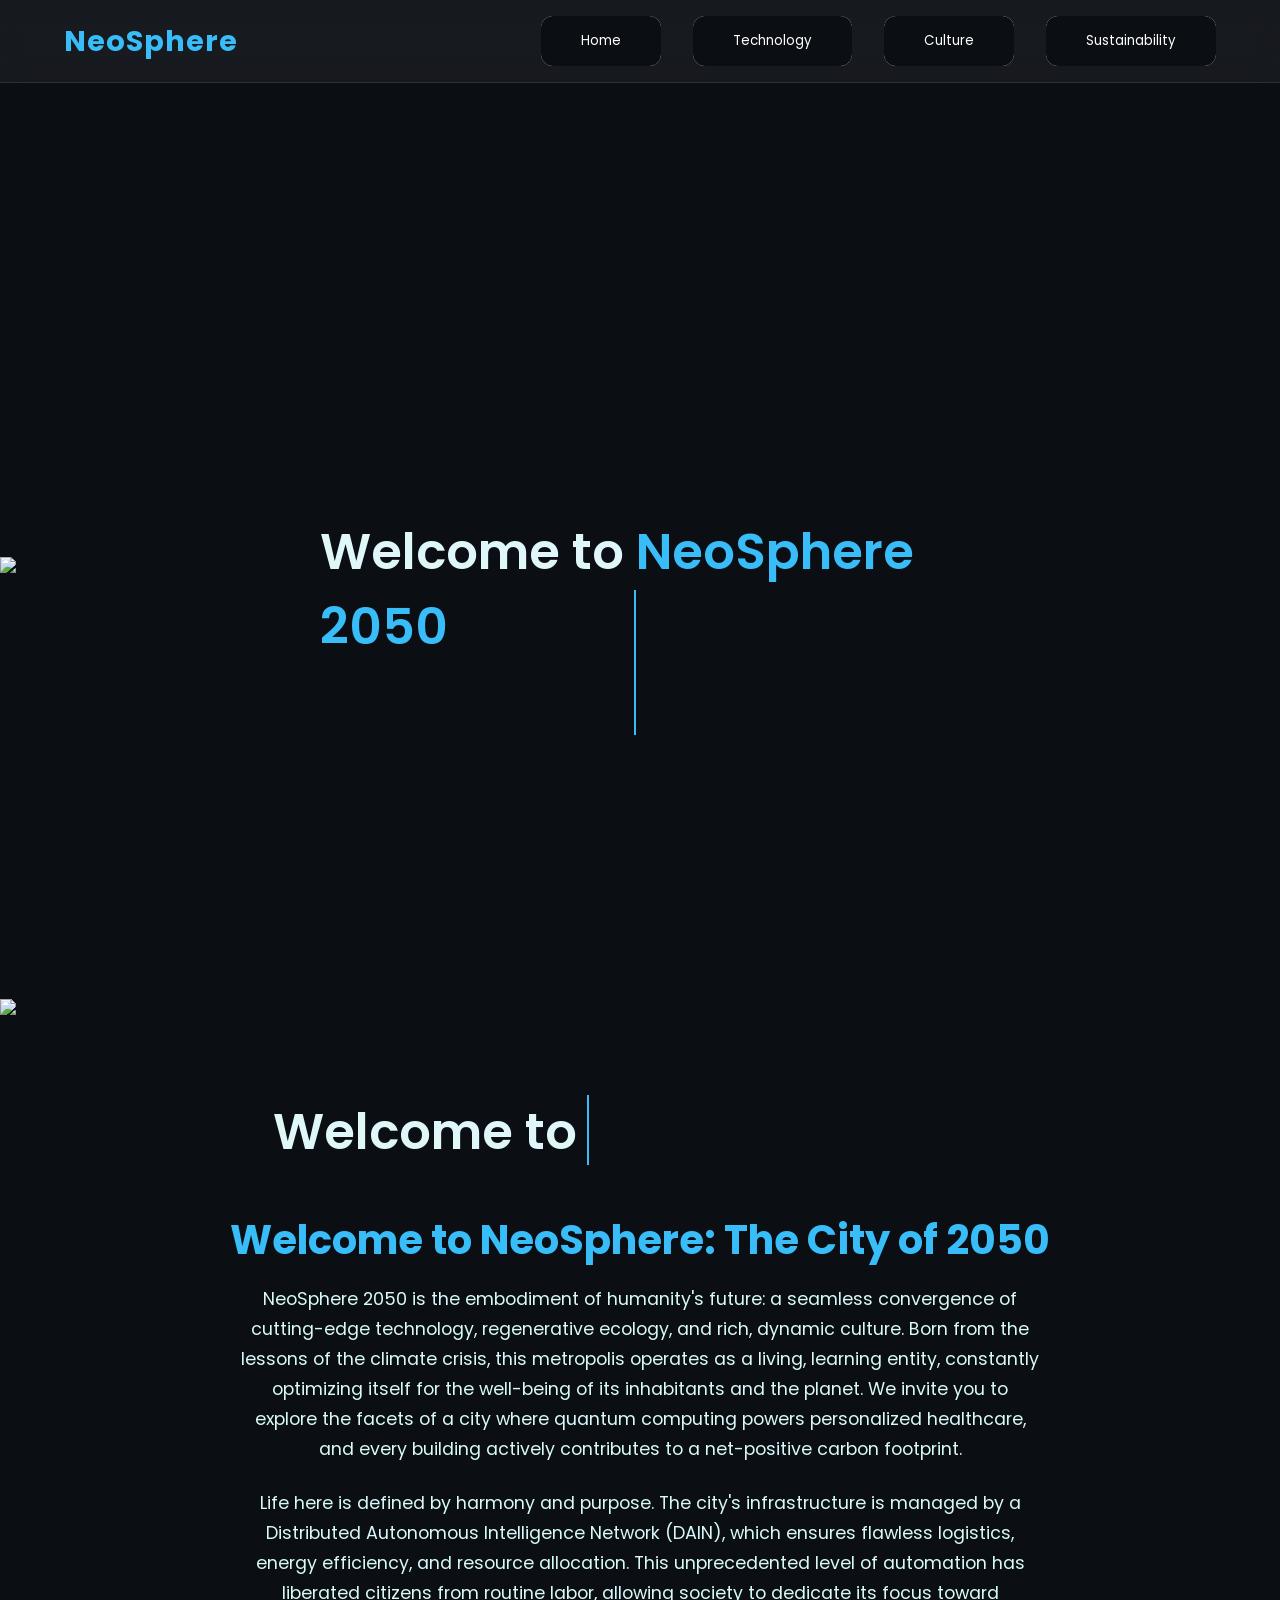
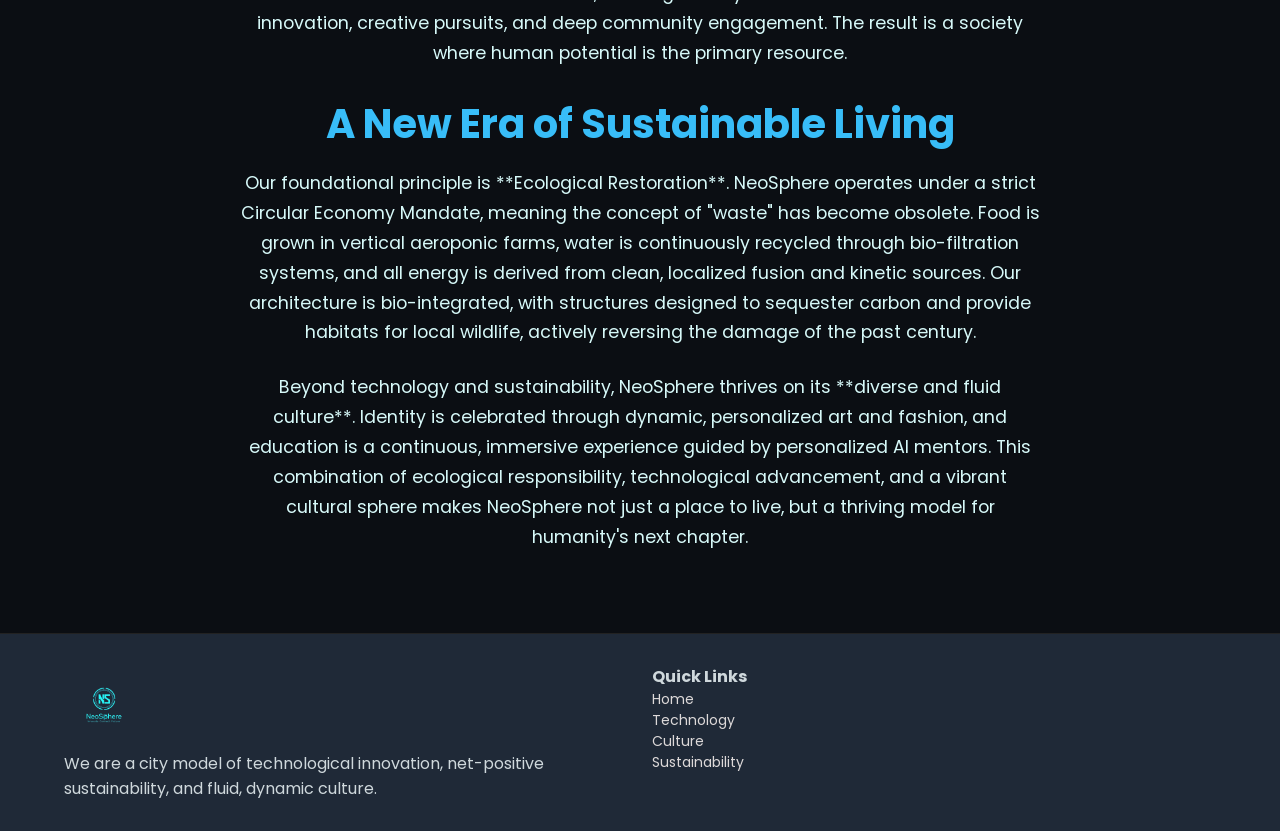
==== index.html @ 67013c64 "Add files via upload" ====
<!DOCTYPE html>
<html lang="en">
<head>
  <meta charset="UTF-8" />
  <meta name="viewport" content="width=device-width, initial-scale=1.0" />
  <title>NeoCity 2050 — Home</title>
  <link rel="stylesheet" href="style.css" /> 
</head>
<body class="index-page">
  
  <nav>
    <div class="logo">NeoSphere</div>
    <ul class ="nav-links">
      <li>
          <a href="/Users/bantidas/VS Code/GD Goenka/index.html" >
            <button class = "btn">Home</button>
          </a>
      </li>
      <li>
          <a href="/Users/bantidas/VS Code/GD Goenka/technology.html" >
            <button class = "btn">Technology</button>
          </a>
        </li>
      <li>
          <a href="/Users/bantidas/VS Code/GD Goenka/culture.html" >
            <button class = "btn">Culture</button>
          </a>
      </li>
      <li>
          <a href="/Users/bantidas/VS Code/GD Goenka/sustainability.html" >
            <button class = "btn">Sustainability</button>
          </a>
      </li>
    </ul>
  </nav>

  <div class="main-content-wrapper">
      
      <section class = "parallax">
          
          <img src="/Users/bantidas/VS Code/GD Goenka/Assets/hill1 (1).png" id = "hill1">
          <img src="/Users/bantidas/VS Code/GD Goenka/Assets/hill2.png" id = "hill2">
          <img src="/Users/bantidas/VS Code/GD Goenka/Assets/hill3.png" id = "hill3">
          <img src="/Users/bantidas/VS Code/GD Goenka/Assets/hill4.png" id = "hill4">
          <img src="/Users/bantidas/VS Code/GD Goenka/Assets/hill5.png" id = "hill5">
          <img src="/Users/bantidas/VS Code/GD Goenka/Assets/tree.png" id = "tree">
          
          <div class="animated-text" id="text">
            Welcome to <span> </span>
          </div>
          
          <img src="/Users/bantidas/VS Code/GD Goenka/Assets/leaf.png" id = "leaf">
          <img src="/Users/bantidas/VS Code/GD Goenka/Assets/plant.png" id = "plant">
      </section>

      <section class="content-intro-section">
          <div class="animated-text full-width-title" id="home-title">
            Welcome to <span> </span>
          </div>

          <div class="para-content">
              <h2>Welcome to NeoSphere: The City of 2050</h2>
              <p>
                  NeoSphere 2050 is the embodiment of humanity's future: a seamless convergence of cutting-edge technology, 
                  regenerative ecology, and rich, dynamic culture. Born from the lessons of the climate crisis, this metropolis 
                  operates as a living, learning entity, constantly optimizing itself for the well-being of its inhabitants and 
                  the planet. We invite you to explore the facets of a city where quantum computing powers personalized healthcare, 
                  and every building actively contributes to a net-positive carbon footprint.
              </p><br>
              <p>
                  Life here is defined by harmony and purpose. The city's infrastructure is managed by a Distributed Autonomous Intelligence 
                  Network (DAIN), which ensures flawless logistics, energy efficiency, and resource allocation. This unprecedented level of 
                  automation has liberated citizens from routine labor, allowing society to dedicate its focus toward innovation, 
                  creative pursuits, and deep community engagement. The result is a society where human potential is the primary resource.
              </p><br>
              <h2>A New Era of Sustainable Living</h2>
              <p>
                  Our foundational principle is **Ecological Restoration**. NeoSphere operates under a strict Circular Economy Mandate, meaning 
                  the concept of "waste" has become obsolete. Food is grown in vertical aeroponic farms, water is continuously recycled through 
                  bio-filtration systems, and all energy is derived from clean, localized fusion and kinetic sources. Our architecture is bio-integrated, 
                  with structures designed to sequester carbon and provide habitats for local wildlife, actively reversing the damage of the past century.
              </p><br>
              <p>
                  Beyond technology and sustainability, NeoSphere thrives on its **diverse and fluid culture**. Identity is celebrated through dynamic,
                   personalized art and fashion, and education is a continuous, immersive experience guided by personalized AI mentors. This combination 
                   of ecological responsibility, technological advancement, and a vibrant cultural sphere makes NeoSphere not just a place to live, but 
                   a thriving model for humanity's next chapter.
              </p>
          </div>
      </section>
  
  </div> 
  <footer class="footer">

    <div class = "sec-1">
      <img src="../Assets/logo.png" alt="NeoSphere Logo" /> <p>We are a city model of technological innovation, net-positive sustainability, and fluid, dynamic culture.</p>
    </div>
    
    <div class="sec-2">
      <h4>Quick Links</h4>
          <li><a href="/Users/bantidas/VS Code/GD Goenka/index.html">Home</a></li>
          <li><a href="/Users/bantidas/VS Code/GD Goenka/technology.html">Technology</a></li>
          <li><a href="/Users/bantidas/VS Code/GD Goenka/culture.html">Culture</a></li>
          <li><a href="/Users/bantidas/VS Code/GD Goenka/sustainability.html">Sustainability</a></li>
    </div>

  </footer>

  <script src="script.js"></script> 
  
</body>
</html>
---- style.css ----
@import url('https://fonts.googleapis.com/css2?family=Poppins:ital,wght@0,100;0,200;0,300;0,400;0,500;0,600;0,700;0,800;0,900;1,100;1,200;1,300;1,400;1,500;1,600;1,700;R1,800;1,900&display=swap');

* {
    font-family: 'Poppins', sans-serif;
    box-sizing: border-box;
    margin: 0;
    padding: 0;
    transform-style: preserve-3d;
    
}
html {
    height: 100%; 
    scroll-behavior: smooth;
    overflow-x: hidden; 
}
body {
    background-color: #0b0e13;
    color: #e0f7fa;
    min-height: 100vh;
    width: 100%;
    
    display: flex;
    flex-direction: column;
}

.btn{ 
    padding: 15px 40px; 
    border: none; 
    outline: none; 
    color : #fff; 
    cursor: pointer; 
    position: relative; 
    z-index: 0; 
    border-radius: 12px;
} 

.btn::after{ 
    content: ""; 
    z-index: -1; 
    position: absolute; 
    width: 100%; 
    height: 100%; 
    background-color: #0b0e13; 
    left: 0; 
    top: 0; 
    border-radius: 12px;
} 

.btn::before{ 
    content: ""; 
    background: linear-gradient( 
        45deg, 
        #ff0000, 
        #ff7300, 
        #fffb00, 
        #48ff00, 
        #00ffd5, 
        #002bff, 
        #ff00cb, 
        #ff0000 
    ); 
    position: absolute; 
    top: -2px; 
    left: -2px; 
    background-size: 600%; 
    z-index: -1; 
    width: calc(100% + 4px); 
    height: calc(100% + 4px); 
    
    -webkit-filter: blur(8px); 
    filter: blur(8px); 
    transform: translateZ(0); 
    
    animation: glowing 20s infinite; 
    transition: opacity .3s ease-in-out; 
    border-radius: 12px;
    opacity: 0; 
}

@keyframes glowing{ 
    0%{background-position:0 0;} 
    50%{background-position:400% 0;} 
    100%{background-position:0 0;} 
} 

.btn:hover::before{ 
    opacity: 1; 
} 

.btn:active::after{ 
    background-color: transparent; 
} 

.btn:active{ 
    color: #fff;
    font-weight: bold; 
}

.animated-text{
  font-size: 50px;
  font-weight: 600;
  min-width: 280px;
  display: block; 
  margin: 0 auto;
}

.animated-text span{
  position: relative;
}

.animated-text span::before{
  content: "NeoSphere 2050"; 
  color: #38bdf8;
}

.culture-page #text span::before { 
  content: "Culture & Identity "; 
}

.culture-page #culture-title span::before {
  content: "Culture & Identity"; 
}

.animated-text span::after{
  content: "";
  position: absolute;
  width: calc(100% + 8px);
  height: 100%;
  background: #0b0e13;
  border-left: 2px solid #38bdf8;
  right: -8px;
  animation:cursor .8s infinite, typing 20s steps(14) infinite;
}

@keyframes cursor{
  to{
    border-left: 2px solid #0b0e13;
  }
}

@keyframes typing{
  10%, 15%, 30%, 35%, 50%, 55%, 70%, 75%, 90%, 95%{
    width: 0;
  }
  5%, 20%, 25%, 40%, 45%, 60%, 65%, 80%, 85%{
    width: calc(100% + 8px);
  }
}

nav{
  width: 100%;
  padding: 1rem 5%;
  background: rgba(255, 255, 255, 0.05);
  border-bottom: 1px solid rgba(255, 255, 255, 0.1);
  
  -webkit-backdrop-filter: blur(15px); 
  backdrop-filter: blur(15px);
  
  margin-bottom: 2rem;
  display: flex;
  align-items: center;
  justify-content: space-between;
  position: relative; 
}

.logo{
  font-size: 1.8rem;
  font-weight: 700;
  color:#38bdf8;
  letter-spacing: 1px;
}

.nav-links{
  list-style: none;
  display: flex;
  gap: 2rem
}

.main-content-wrapper {
    flex-grow: 1; 
    width: 100%;
    min-height: 1px;
}
section {
  padding: 60px 20px;
  max-width: 900px;
  margin: auto;
}

.parallax {
  position: relative;
  display: flex;
  justify-content: center;
  align-items: center;
  min-height: 100vh; 
  height: 100vh; 
  overflow: hidden; 
  
  max-width: none;
  width: 100vw;
  margin-left: calc(50% - 50vw); 
  padding-left: 0;
  padding-right: 0;
  background-color: #0b0e13; 
}

.parallax img{
  position: absolute;
  left: 0;
  width: 100%;
  object-fit: cover; 
  z-index: 10;
  pointer-events: none;
}

#monutain_01, #monutain_02, #trees_01, #trees_02, #man, #plants,
#hill1, #hill2, #hill3, #hill4, #hill5, #tree, #plant {
  bottom: 0; 
  top: auto; 
}

#monutain_01 { z-index: 20; } 
#monutain_02 { z-index: 30; } 
#trees_01 { z-index: 40; }
#trees_02 { z-index: 50; }
#plants { z-index: 60; }
#man { z-index: 70; } 

.parallax #text {
  position: absolute;
  top: 50%; 
  bottom: auto;
  left: 50%;
  
  transform: translate(-50%, -50%); 
  z-index: 1000;
}

.content-intro-section {
    width: 100%;
    max-width: none; 
    margin: 0; 
    
    padding: 80px 5%; 
    text-align: center;
    background: #0b0e13; 
    z-index: 1000;
}

.full-width-title {
    width: 100%;
    max-width: none;
    margin: 0;
    font-size: 50px;
    font-weight: 600;
    text-align: center;
    min-width: auto;
}

.content-intro-section .para-content {
    margin-top: 40px; 
}

.content-intro-section h2 {
    font-size: 2.5rem; 
    color: #38bdf8;
    margin-bottom: 15px;
}

.content-intro-section p {
    font-size: 1.1rem;
    line-height: 1.7;
    color: #d7f9f9;
    max-width: 800px; 
    margin: 0 auto;  
}

.footer {
    position: relative; 
    width: 100%;
    
    padding: 30px 5%; 
    gap: 1.5em; 
    display: grid;
    grid-template-columns: repeat(auto-fit, minmax(200px, 1fr)); 
    background: #1f2937; 
    color: #cfd8dc; 
    border-top: 1px solid #222;
}

.sec-1 img{
  width: 80px;
  height: auto; 
}

.sec-2 ul {
    list-style: none;
    padding: 0;
    margin: 0;
}
.footer li {
  line-height: 1.5;
  transition: all .42s;
  list-style-type: none;
}
.footer li:hover{
  transform: translateX(6px);
}
.footer li a{
  color: #ddd9d9;
  font-weight: 400;
  font-size: 14px;
  transition: all .42s;
  text-decoration: none;
  display: block;
}
.footer li a:hover{
  color: #38bdf8;
}

.sustainability-page #sustainability-title span::before {
  content: "Sustainibility"; 
}

.sustainability-page #text span::before { 
  content: "Sustainibility"; 
}

.culture-page #text span::before { 
  content: "Culture"; 
}


.culture-page #culture-title span::before {
  content: "Culture"; 
}

.parallax img#moon {
  mix-blend-mode: screen;
}

.technology-page #text span::before { 
  content: "Technology"; 
}


.technology-page #technology-title span::before {
  content: "Technology"; 
}
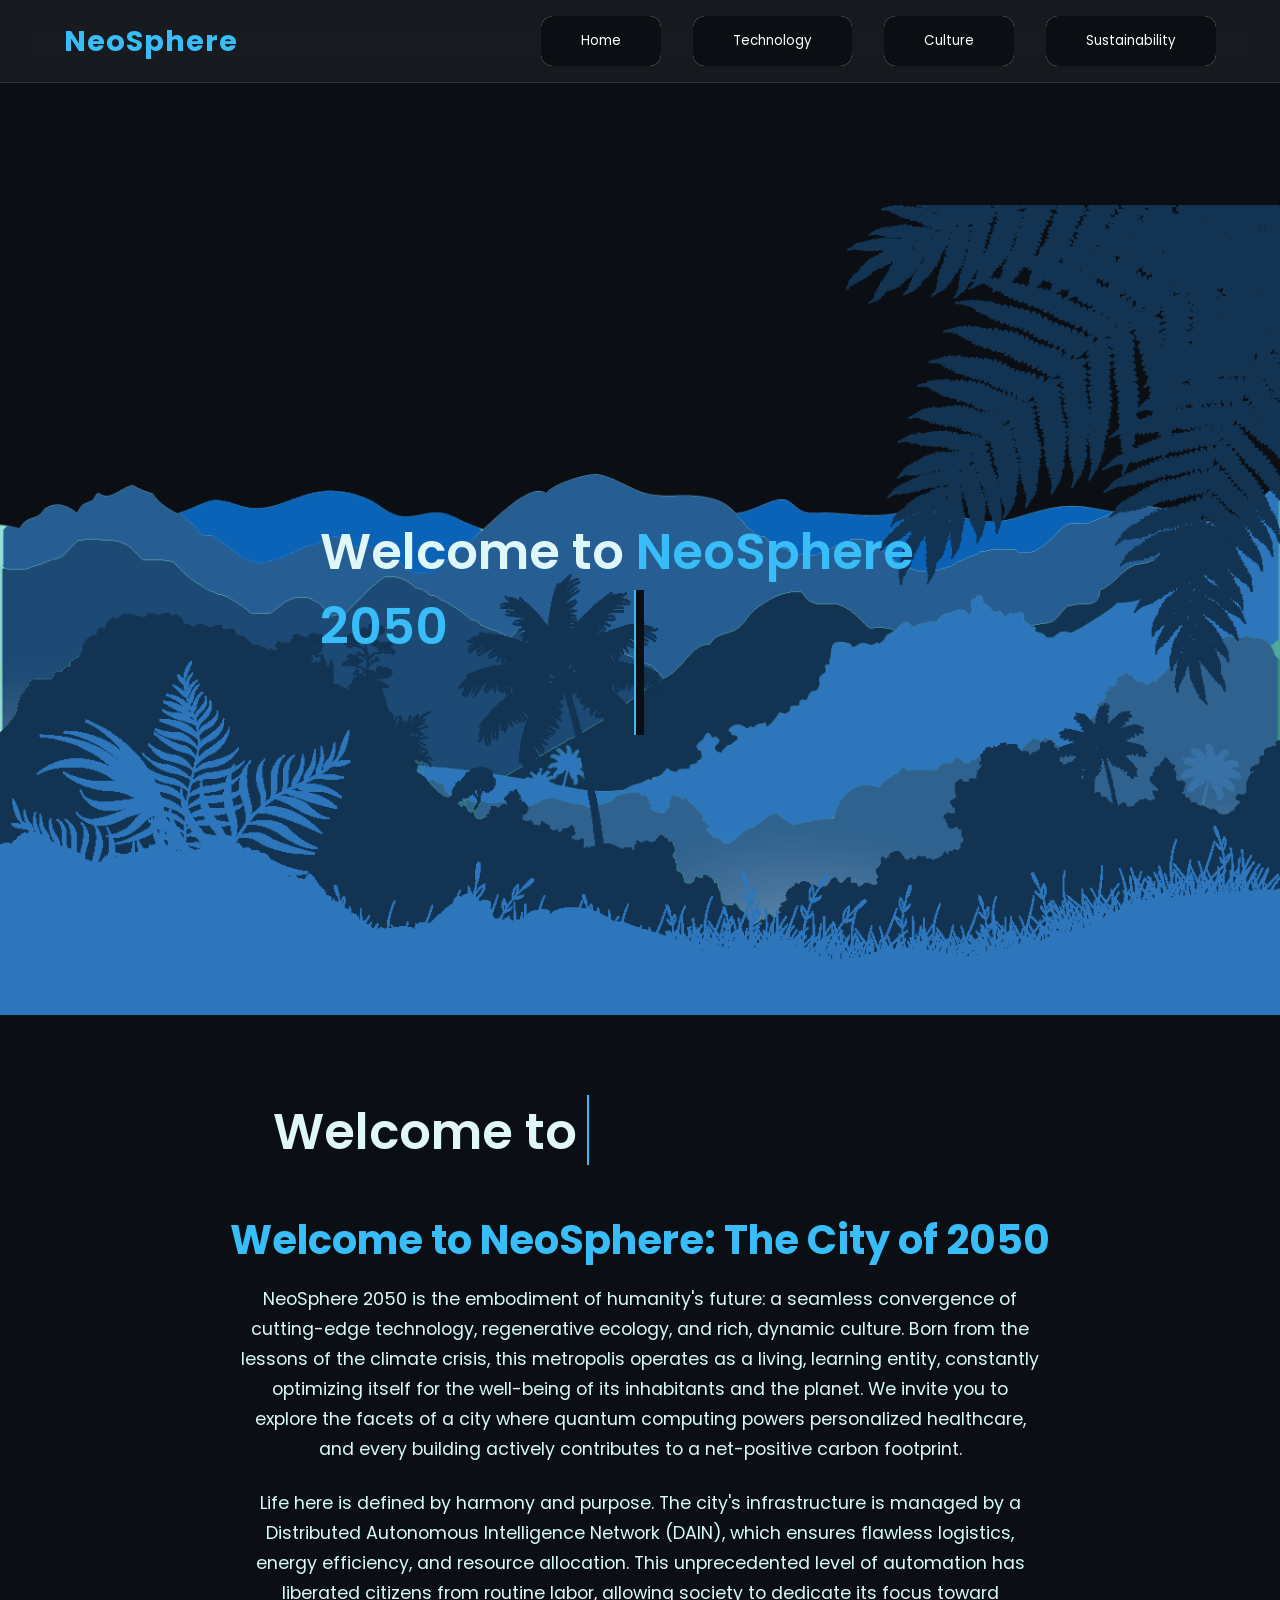
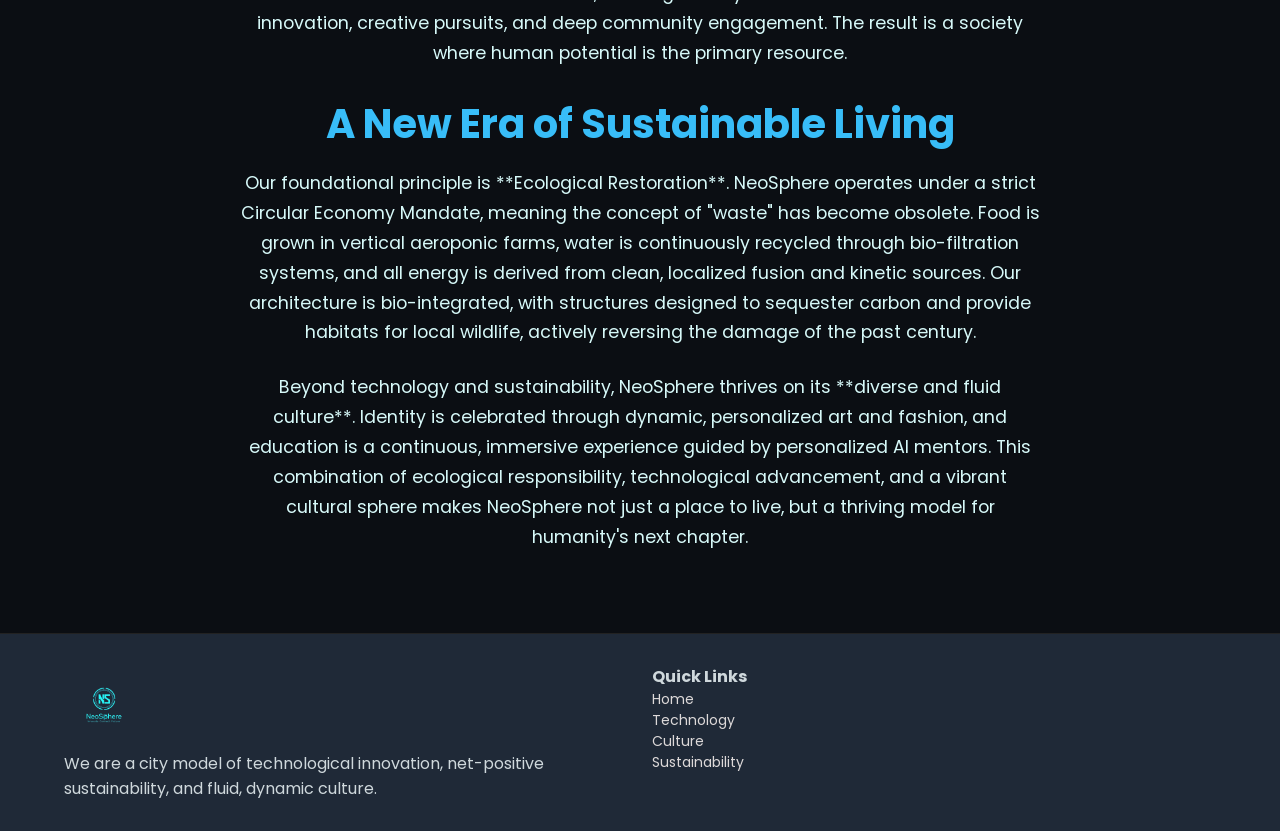
==== commit 63a304c1: "Update index.html" ====
--- a/index.html
+++ b/index.html
@@ -12,22 +12,22 @@
     <div class="logo">NeoSphere</div>
     <ul class ="nav-links">
       <li>
-          <a href="/Users/bantidas/VS Code/GD Goenka/index.html" >
+          <a href="index.html" >
             <button class = "btn">Home</button>
           </a>
       </li>
       <li>
-          <a href="/Users/bantidas/VS Code/GD Goenka/technology.html" >
+          <a href="technology.html" >
             <button class = "btn">Technology</button>
           </a>
         </li>
       <li>
-          <a href="/Users/bantidas/VS Code/GD Goenka/culture.html" >
+          <a href="culture.html" >
             <button class = "btn">Culture</button>
           </a>
       </li>
       <li>
-          <a href="/Users/bantidas/VS Code/GD Goenka/sustainability.html" >
+          <a href="sustainability.html" >
             <button class = "btn">Sustainability</button>
           </a>
       </li>
@@ -38,19 +38,19 @@
       
       <section class = "parallax">
           
-          <img src="/Users/bantidas/VS Code/GD Goenka/Assets/hill1 (1).png" id = "hill1">
-          <img src="/Users/bantidas/VS Code/GD Goenka/Assets/hill2.png" id = "hill2">
-          <img src="/Users/bantidas/VS Code/GD Goenka/Assets/hill3.png" id = "hill3">
-          <img src="/Users/bantidas/VS Code/GD Goenka/Assets/hill4.png" id = "hill4">
-          <img src="/Users/bantidas/VS Code/GD Goenka/Assets/hill5.png" id = "hill5">
-          <img src="/Users/bantidas/VS Code/GD Goenka/Assets/tree.png" id = "tree">
+          <img src="Assets/hill1 (1).png" id = "hill1">
+          <img src="Assets/hill2.png" id = "hill2">
+          <img src="Assets/hill3.png" id = "hill3">
+          <img src="Assets/hill4.png" id = "hill4">
+          <img src="Assets/hill5.png" id = "hill5">
+          <img src="Assets/tree.png" id = "tree">
           
           <div class="animated-text" id="text">
             Welcome to <span> </span>
           </div>
           
-          <img src="/Users/bantidas/VS Code/GD Goenka/Assets/leaf.png" id = "leaf">
-          <img src="/Users/bantidas/VS Code/GD Goenka/Assets/plant.png" id = "plant">
+          <img src="Assets/leaf.png" id = "leaf">
+          <img src="Assets/plant.png" id = "plant">
       </section>
 
       <section class="content-intro-section">
@@ -93,15 +93,15 @@
   <footer class="footer">
 
     <div class = "sec-1">
-      <img src="../Assets/logo.png" alt="NeoSphere Logo" /> <p>We are a city model of technological innovation, net-positive sustainability, and fluid, dynamic culture.</p>
+      <img src="Assets/logo.png" alt="NeoSphere Logo" /> <p>We are a city model of technological innovation, net-positive sustainability, and fluid, dynamic culture.</p>
     </div>
     
     <div class="sec-2">
       <h4>Quick Links</h4>
-          <li><a href="/Users/bantidas/VS Code/GD Goenka/index.html">Home</a></li>
-          <li><a href="/Users/bantidas/VS Code/GD Goenka/technology.html">Technology</a></li>
-          <li><a href="/Users/bantidas/VS Code/GD Goenka/culture.html">Culture</a></li>
-          <li><a href="/Users/bantidas/VS Code/GD Goenka/sustainability.html">Sustainability</a></li>
+          <li><a href="index.html">Home</a></li>
+          <li><a href="technology.html">Technology</a></li>
+          <li><a href="culture.html">Culture</a></li>
+          <li><a href="sustainability.html">Sustainability</a></li>
     </div>
 
   </footer>
@@ -109,4 +109,4 @@
   <script src="script.js"></script> 
   
 </body>
-</html>+</html>
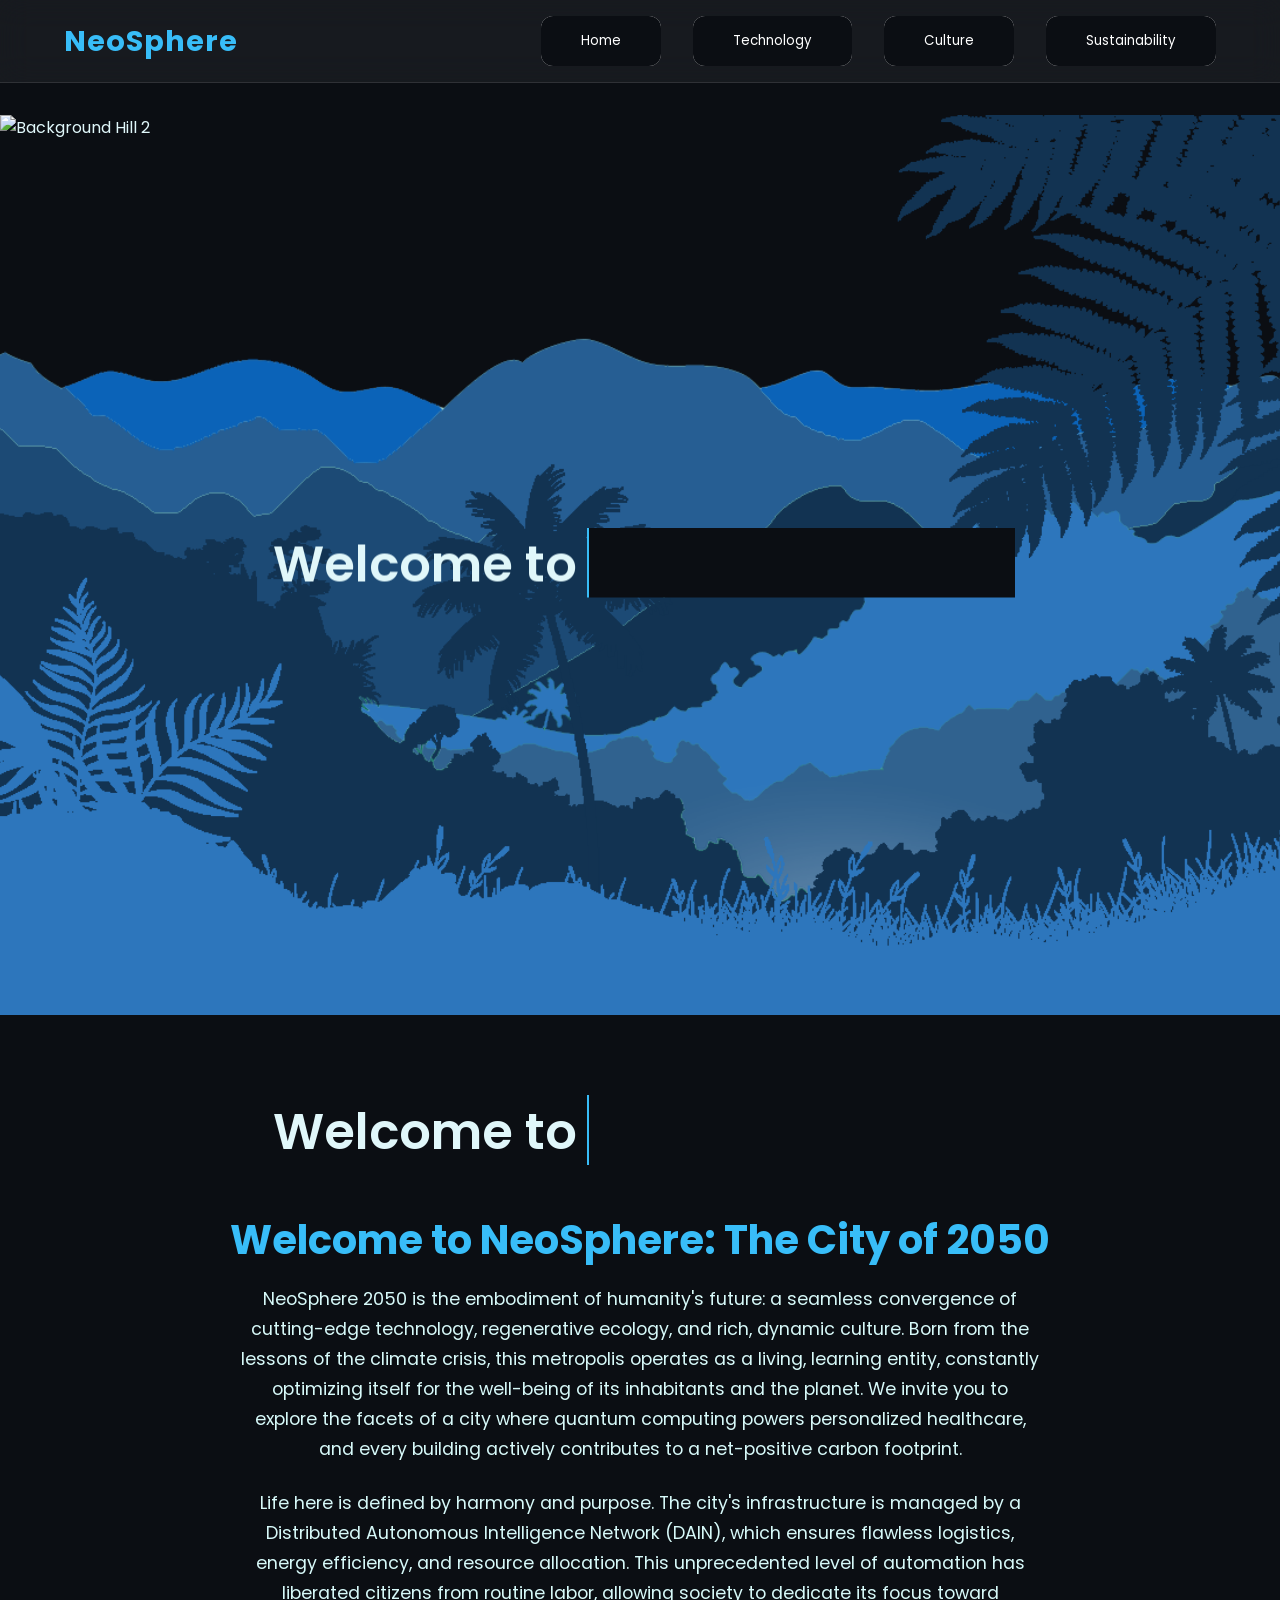
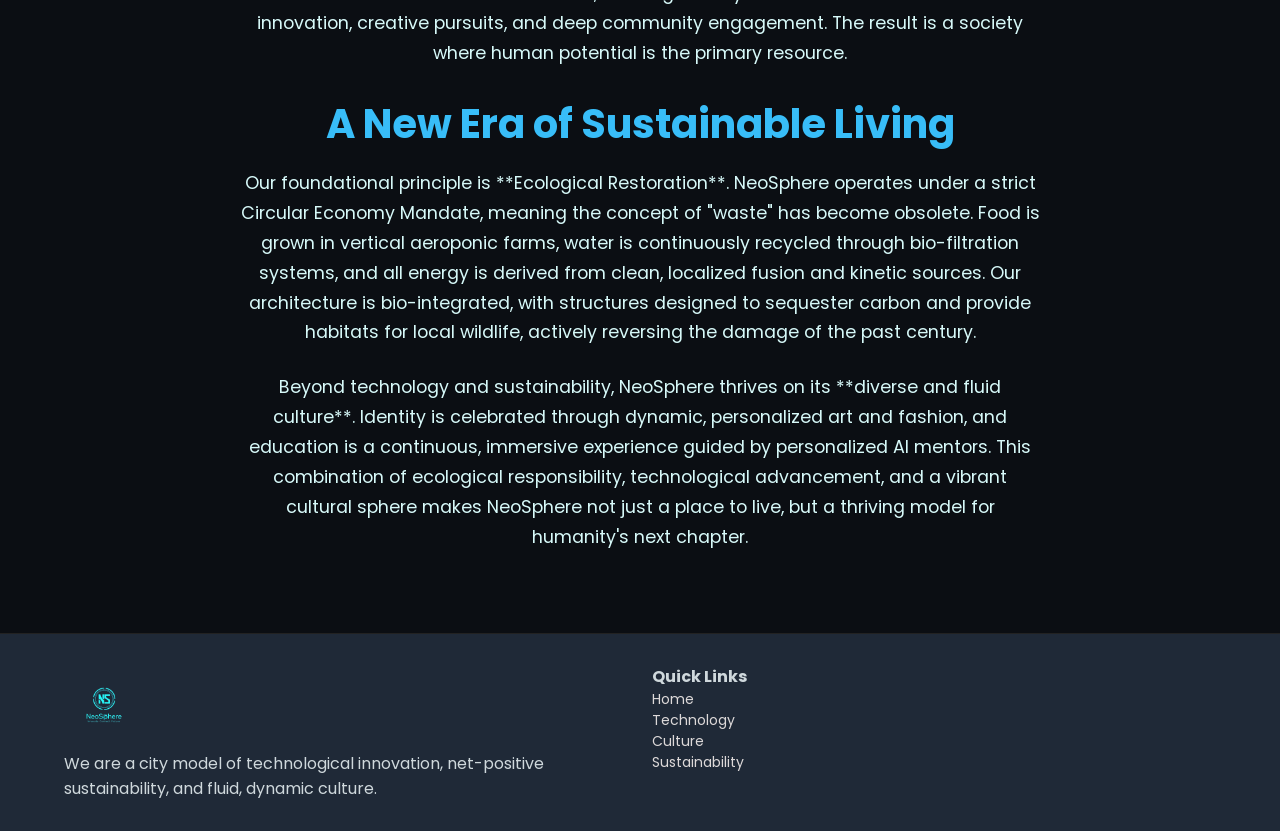
==== commit 29284af9: "Update index.html" ====
--- a/index.html
+++ b/index.html
@@ -2,7 +2,7 @@
 <html lang="en">
 <head>
   <meta charset="UTF-8" />
-  <meta name="viewport" content="width=device-width, initial-scale=1.0" />
+  <meta name="viewport" content="width=device-width, initial-scale=1.0">
   <title>NeoCity 2050 — Home</title>
   <link rel="stylesheet" href="style.css" /> 
 </head>
@@ -10,100 +10,101 @@
   
   <nav>
     <div class="logo">NeoSphere</div>
-    <ul class ="nav-links">
+    <ul class="nav-links">
       <li>
-          <a href="index.html" >
-            <button class = "btn">Home</button>
-          </a>
+        <a href="index.html">
+          <button class="btn">Home</button>
+        </a>
       </li>
       <li>
-          <a href="technology.html" >
-            <button class = "btn">Technology</button>
-          </a>
-        </li>
-      <li>
-          <a href="culture.html" >
-            <button class = "btn">Culture</button>
-          </a>
+        <a href="technology.html">
+          <button class="btn">Technology</button>
+        </a>
       </li>
       <li>
-          <a href="sustainability.html" >
-            <button class = "btn">Sustainability</button>
-          </a>
+        <a href="culture.html">
+          <button class="btn">Culture</button>
+        </a>
+      </li>
+      <li>
+        <a href="sustainability.html">
+          <button class="btn">Sustainability</button>
+        </a>
       </li>
     </ul>
   </nav>
 
   <div class="main-content-wrapper">
       
-      <section class = "parallax">
-          
-          <img src="Assets/hill1 (1).png" id = "hill1">
-          <img src="Assets/hill2.png" id = "hill2">
-          <img src="Assets/hill3.png" id = "hill3">
-          <img src="Assets/hill4.png" id = "hill4">
-          <img src="Assets/hill5.png" id = "hill5">
-          <img src="Assets/tree.png" id = "tree">
-          
-          <div class="animated-text" id="text">
-            Welcome to <span> </span>
-          </div>
-          
-          <img src="Assets/leaf.png" id = "leaf">
-          <img src="Assets/plant.png" id = "plant">
-      </section>
+    <section class="parallax">
+      <img src="Assets/hill1 (1).png" id="hill1" alt="Background Hill 1">
+      <img src="Assets/hill2.png" id="hill2" alt="Background Hill 2">
+      <img src="Assets/hill3.png" id="hill3" alt="Background Hill 3">
+      <img src="Assets/hill4.png" id="hill4" alt="Background Hill 4">
+      <img src="Assets/hill5.png" id="hill5" alt="Background Hill 5">
+      <img src="Assets/tree.png" id="tree" alt="Foreground Tree">
+        
+      <div class="animated-text" id="text">
+        Welcome to <span> </span>
+      </div>
+        
+      <img src="Assets/leaf.png" id="leaf" alt="Floating Leaf">
+      <img src="Assets/plant.png" id="plant" alt="Foreground Plant">
+    </section>
 
-      <section class="content-intro-section">
-          <div class="animated-text full-width-title" id="home-title">
-            Welcome to <span> </span>
-          </div>
+    <section class="content-intro-section">
+      <div class="animated-text full-width-title" id="home-title">
+        Welcome to <span> </span>
+      </div>
 
-          <div class="para-content">
-              <h2>Welcome to NeoSphere: The City of 2050</h2>
-              <p>
-                  NeoSphere 2050 is the embodiment of humanity's future: a seamless convergence of cutting-edge technology, 
-                  regenerative ecology, and rich, dynamic culture. Born from the lessons of the climate crisis, this metropolis 
-                  operates as a living, learning entity, constantly optimizing itself for the well-being of its inhabitants and 
-                  the planet. We invite you to explore the facets of a city where quantum computing powers personalized healthcare, 
-                  and every building actively contributes to a net-positive carbon footprint.
-              </p><br>
-              <p>
-                  Life here is defined by harmony and purpose. The city's infrastructure is managed by a Distributed Autonomous Intelligence 
-                  Network (DAIN), which ensures flawless logistics, energy efficiency, and resource allocation. This unprecedented level of 
-                  automation has liberated citizens from routine labor, allowing society to dedicate its focus toward innovation, 
-                  creative pursuits, and deep community engagement. The result is a society where human potential is the primary resource.
-              </p><br>
-              <h2>A New Era of Sustainable Living</h2>
-              <p>
-                  Our foundational principle is **Ecological Restoration**. NeoSphere operates under a strict Circular Economy Mandate, meaning 
-                  the concept of "waste" has become obsolete. Food is grown in vertical aeroponic farms, water is continuously recycled through 
-                  bio-filtration systems, and all energy is derived from clean, localized fusion and kinetic sources. Our architecture is bio-integrated, 
-                  with structures designed to sequester carbon and provide habitats for local wildlife, actively reversing the damage of the past century.
-              </p><br>
-              <p>
-                  Beyond technology and sustainability, NeoSphere thrives on its **diverse and fluid culture**. Identity is celebrated through dynamic,
-                   personalized art and fashion, and education is a continuous, immersive experience guided by personalized AI mentors. This combination 
-                   of ecological responsibility, technological advancement, and a vibrant cultural sphere makes NeoSphere not just a place to live, but 
-                   a thriving model for humanity's next chapter.
-              </p>
-          </div>
-      </section>
+      <div class="para-content">
+        <h2>Welcome to NeoSphere: The City of 2050</h2>
+        <p>
+          NeoSphere 2050 is the embodiment of humanity's future: a seamless convergence of cutting-edge technology, 
+          regenerative ecology, and rich, dynamic culture. Born from the lessons of the climate crisis, this metropolis 
+          operates as a living, learning entity, constantly optimizing itself for the well-being of its inhabitants and 
+          the planet. We invite you to explore the facets of a city where quantum computing powers personalized healthcare, 
+          and every building actively contributes to a net-positive carbon footprint.
+        </p><br>
+        <p>
+          Life here is defined by harmony and purpose. The city's infrastructure is managed by a Distributed Autonomous Intelligence 
+          Network (DAIN), which ensures flawless logistics, energy efficiency, and resource allocation. This unprecedented level of 
+          automation has liberated citizens from routine labor, allowing society to dedicate its focus toward innovation, 
+          creative pursuits, and deep community engagement. The result is a society where human potential is the primary resource.
+        </p><br>
+        <h2>A New Era of Sustainable Living</h2>
+        <p>
+          Our foundational principle is **Ecological Restoration**. NeoSphere operates under a strict Circular Economy Mandate, meaning 
+          the concept of "waste" has become obsolete. Food is grown in vertical aeroponic farms, water is continuously recycled through 
+          bio-filtration systems, and all energy is derived from clean, localized fusion and kinetic sources. Our architecture is bio-integrated, 
+          with structures designed to sequester carbon and provide habitats for local wildlife, actively reversing the damage of the past century.
+        </p><br>
+        <p>
+          Beyond technology and sustainability, NeoSphere thrives on its **diverse and fluid culture**. Identity is celebrated through dynamic,
+          personalized art and fashion, and education is a continuous, immersive experience guided by personalized AI mentors. This combination 
+          of ecological responsibility, technological advancement, and a vibrant cultural sphere makes NeoSphere not just a place to live, but 
+          a thriving model for humanity's next chapter.
+        </p>
+      </div>
+    </section>
   
   </div> 
+  
   <footer class="footer">
-
-    <div class = "sec-1">
-      <img src="Assets/logo.png" alt="NeoSphere Logo" /> <p>We are a city model of technological innovation, net-positive sustainability, and fluid, dynamic culture.</p>
+    <div class="sec-1">
+      <img src="Assets/logo.png" alt="NeoSphere Logo" /> 
+      <p>We are a city model of technological innovation, net-positive sustainability, and fluid, dynamic culture.</p>
     </div>
     
     <div class="sec-2">
       <h4>Quick Links</h4>
-          <li><a href="index.html">Home</a></li>
-          <li><a href="technology.html">Technology</a></li>
-          <li><a href="culture.html">Culture</a></li>
-          <li><a href="sustainability.html">Sustainability</a></li>
+      <ul class="footer-links">
+        <li><a href="index.html">Home</a></li>
+        <li><a href="technology.html">Technology</a></li>
+        <li><a href="culture.html">Culture</a></li>
+        <li><a href="sustainability.html">Sustainability</a></li>
+      </ul>
     </div>
-
   </footer>
 
   <script src="script.js"></script> 
--- a/style.css
+++ b/style.css
@@ -1,4 +1,4 @@
-@import url('https://fonts.googleapis.com/css2?family=Poppins:ital,wght@0,100;0,200;0,300;0,400;0,500;0,600;0,700;0,800;0,900;1,100;1,200;1,300;1,400;1,500;1,600;1,700;R1,800;1,900&display=swap');
+@import url('https://fonts.googleapis.com/css2?family=Poppins:ital,wght=0,100;0,200;0,300;0,400;0,500;0,600;0,700;0,800;0,900;1,100;1,200;1,300;1,400;1,500;1,600;1,700;1,800;1,900&display=swap');
 
 * {
     font-family: 'Poppins', sans-serif;
@@ -6,7 +6,6 @@
     margin: 0;
     padding: 0;
     transform-style: preserve-3d;
-    
 }
 html {
     height: 100%; 
@@ -18,7 +17,6 @@
     color: #e0f7fa;
     min-height: 100vh;
     width: 100%;
-    
     display: flex;
     flex-direction: column;
 }
@@ -152,10 +150,8 @@
   padding: 1rem 5%;
   background: rgba(255, 255, 255, 0.05);
   border-bottom: 1px solid rgba(255, 255, 255, 0.1);
-  
   -webkit-backdrop-filter: blur(15px); 
   backdrop-filter: blur(15px);
-  
   margin-bottom: 2rem;
   display: flex;
   align-items: center;
@@ -173,7 +169,7 @@
 .nav-links{
   list-style: none;
   display: flex;
-  gap: 2rem
+  gap: 2rem;
 }
 
 .main-content-wrapper {
@@ -195,7 +191,6 @@
   min-height: 100vh; 
   height: 100vh; 
   overflow: hidden; 
-  
   max-width: none;
   width: 100vw;
   margin-left: calc(50% - 50vw); 
@@ -207,7 +202,9 @@
 .parallax img{
   position: absolute;
   left: 0;
+  top: 0;
   width: 100%;
+  height: 100%;
   object-fit: cover; 
   z-index: 10;
   pointer-events: none;
@@ -231,16 +228,15 @@
   top: 50%; 
   bottom: auto;
   left: 50%;
-  
   transform: translate(-50%, -50%); 
   z-index: 1000;
+  white-space: nowrap;
 }
 
 .content-intro-section {
     width: 100%;
     max-width: none; 
     margin: 0; 
-    
     padding: 80px 5%; 
     text-align: center;
     background: #0b0e13; 
@@ -272,13 +268,12 @@
     line-height: 1.7;
     color: #d7f9f9;
     max-width: 800px; 
-    margin: 0 auto;  
+    margin: 0 auto;   
 }
 
 .footer {
     position: relative; 
     width: 100%;
-    
     padding: 30px 5%; 
     gap: 1.5em; 
     display: grid;
@@ -330,7 +325,6 @@
   content: "Culture"; 
 }
 
-
 .culture-page #culture-title span::before {
   content: "Culture"; 
 }
@@ -343,7 +337,145 @@
   content: "Technology"; 
 }
 
-
 .technology-page #technology-title span::before {
   content: "Technology"; 
 }
+
+/* ==========================================================================
+   CINEMATIC INTRO ENTRY ANIMATIONS
+   ========================================================================== */
+.fade-in-up {
+    opacity: 0;
+    transform: translateY(40px);
+    animation: fadeInUpEffect 1.2s cubic-bezier(0.25, 1, 0.5, 1) forwards;
+}
+
+.parallax #text.fade-in-up {
+    opacity: 0;
+    transform: translate(-50%, calc(-50% + 40px));
+    animation: fadeInUpTextEffect 1.2s cubic-bezier(0.25, 1, 0.5, 1) forwards;
+}
+
+@keyframes fadeInUpEffect {
+    to {
+        opacity: 1;
+        transform: translateY(0);
+    }
+}
+
+@keyframes fadeInUpTextEffect {
+    to {
+        opacity: 1;
+        transform: translate(-50%, -50%);
+    }
+}
+
+.delay-1 { animation-delay: 0.25s; }
+.delay-2 { animation-delay: 0.5s; }
+
+/* ==========================================================================
+   ADVANCED MOBILE & RESPONSIVE LAYOUT SYSTEM OVERHAUL
+   ========================================================================== */
+
+@media (max-width: 1024px) {
+    .animated-text, .full-width-title {
+        font-size: 34px;
+    }
+    .parallax {
+        height: 50vh;
+    }
+}
+
+@media (max-width: 768px) {
+    nav {
+        flex-direction: column;
+        gap: 1.2rem;
+        padding: 1.2rem 5%;
+        margin-bottom: 0px;
+    }
+    
+    .nav-links {
+        gap: 0.5rem;
+        flex-wrap: wrap;
+        justify-content: center;
+        width: 100%;
+    }
+
+    .nav-links li {
+        flex: 1 1 calc(50% - 0.5rem);
+        text-align: center;
+    }
+    
+    .btn {
+        width: 100%;
+        padding: 10px;
+        font-size: 0.85rem;
+    }
+    
+    /* RESTRUCTURING CONTAINER: Changes container height behavior entirely based on asset proportions */
+    .parallax {
+        height: auto;
+        min-height: auto;
+        aspect-ratio: 16 / 9; /* Scales container dynamically like a movie player window */
+        width: 100%;
+        margin-left: 0;
+    }
+    
+    /* Lock elements vertically down to eliminate gap spaces */
+    .parallax img {
+        width: 100%;
+        height: 100%;
+        top: 0;
+        left: 0;
+        object-fit: fill; /* Stops cutting off artwork details on mobile screens */
+    }
+
+    /* Strict alignment rules for typing mechanisms inside responsive environments */
+    .animated-text, .full-width-title {
+        font-size: 20px !important;
+        text-align: center;
+        min-width: 180px;
+    }
+    
+    .parallax #text {
+        top: 35%; /* Repositions above intersecting visual landmarks */
+        left: 50%;
+    }
+
+    .animated-text span::after {
+        right: -4px;
+        border-left: 1px solid #38bdf8;
+    }
+
+    .content-intro-section {
+        padding: 40px 5%;
+    }
+
+    .content-intro-section h2 {
+        font-size: 1.5rem;
+    }
+
+    .content-intro-section p {
+        font-size: 0.95rem;
+        line-height: 1.6;
+    }
+    
+    .footer {
+        grid-template-columns: 1fr;
+        text-align: center;
+        gap: 1.5rem;
+    }
+}
+
+@media (max-width: 480px) {
+    .parallax {
+        aspect-ratio: 4 / 3; /* Allocates extra vertical depth for ultra-narrow viewport ratios */
+    }
+    .animated-text, .full-width-title {
+        font-size: 15px !important;
+        min-width: 140px;
+    }
+    .btn {
+        font-size: 0.75rem;
+    }
+}
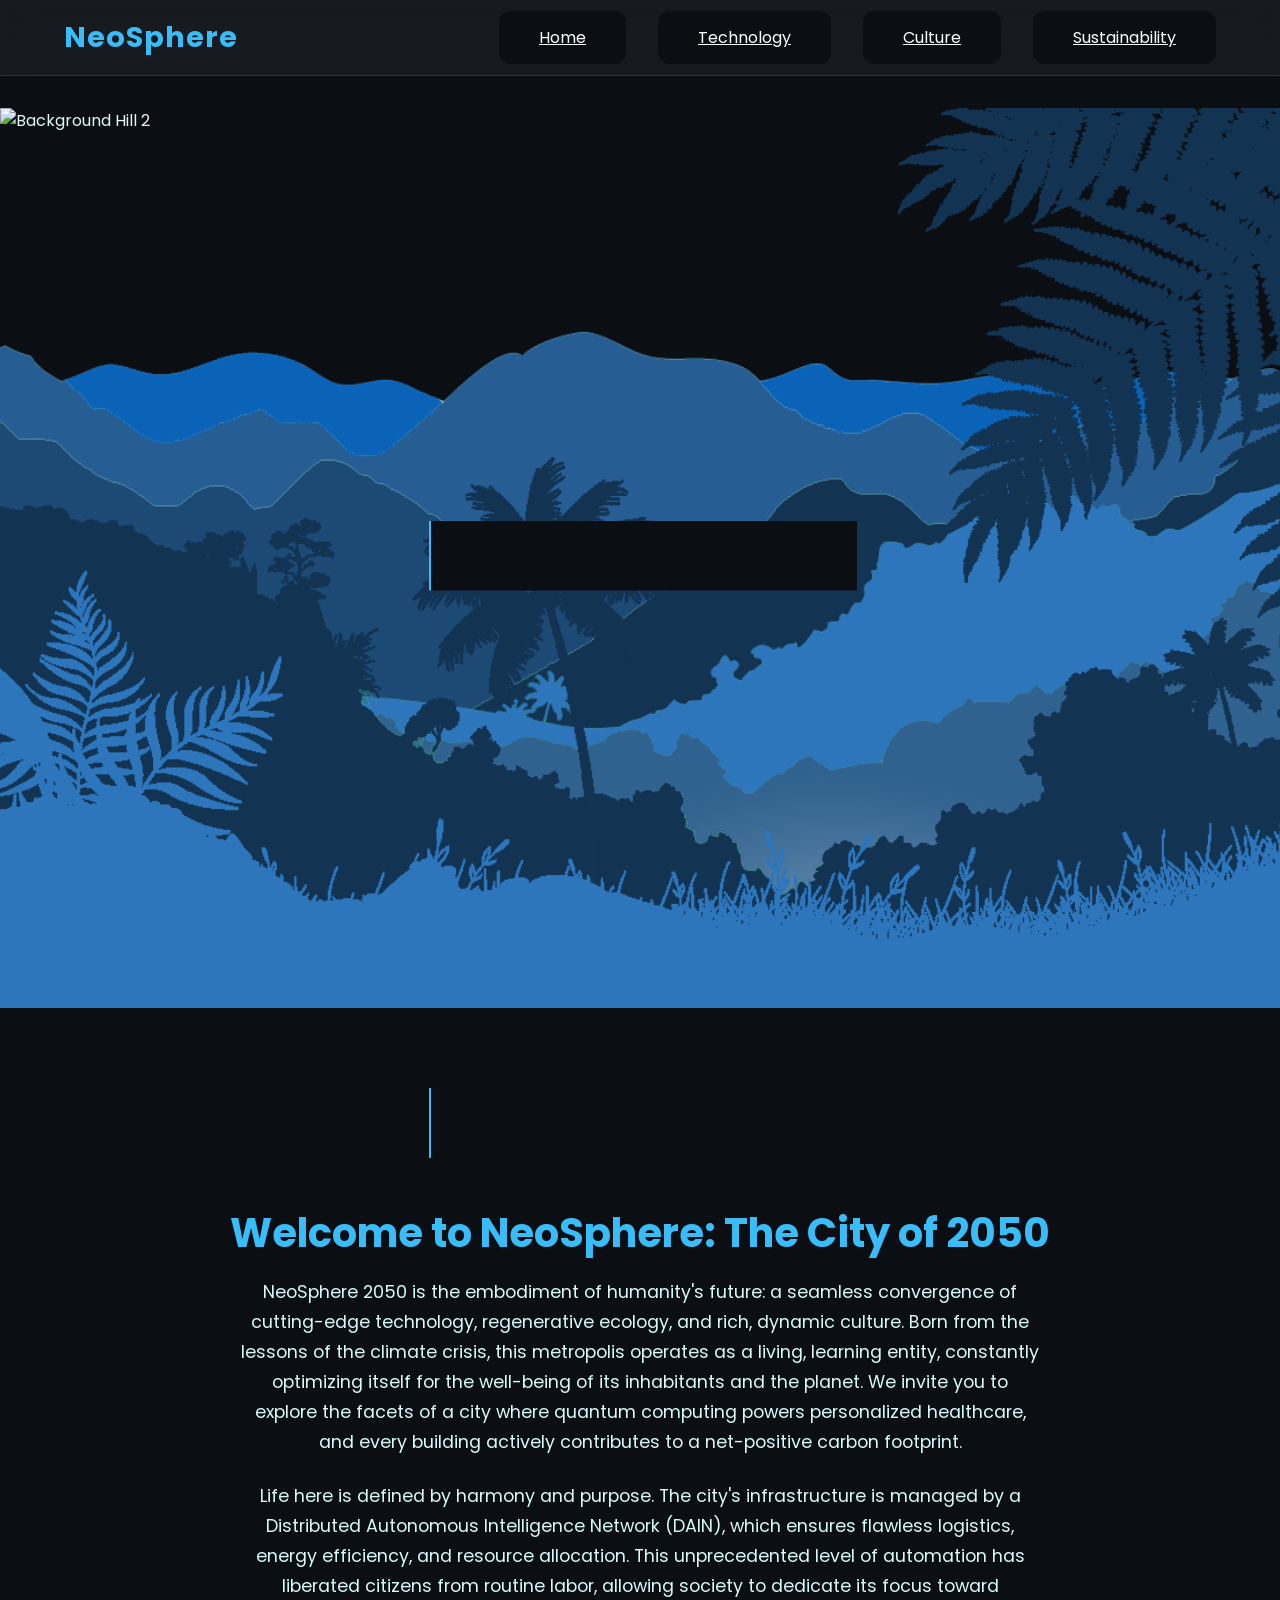
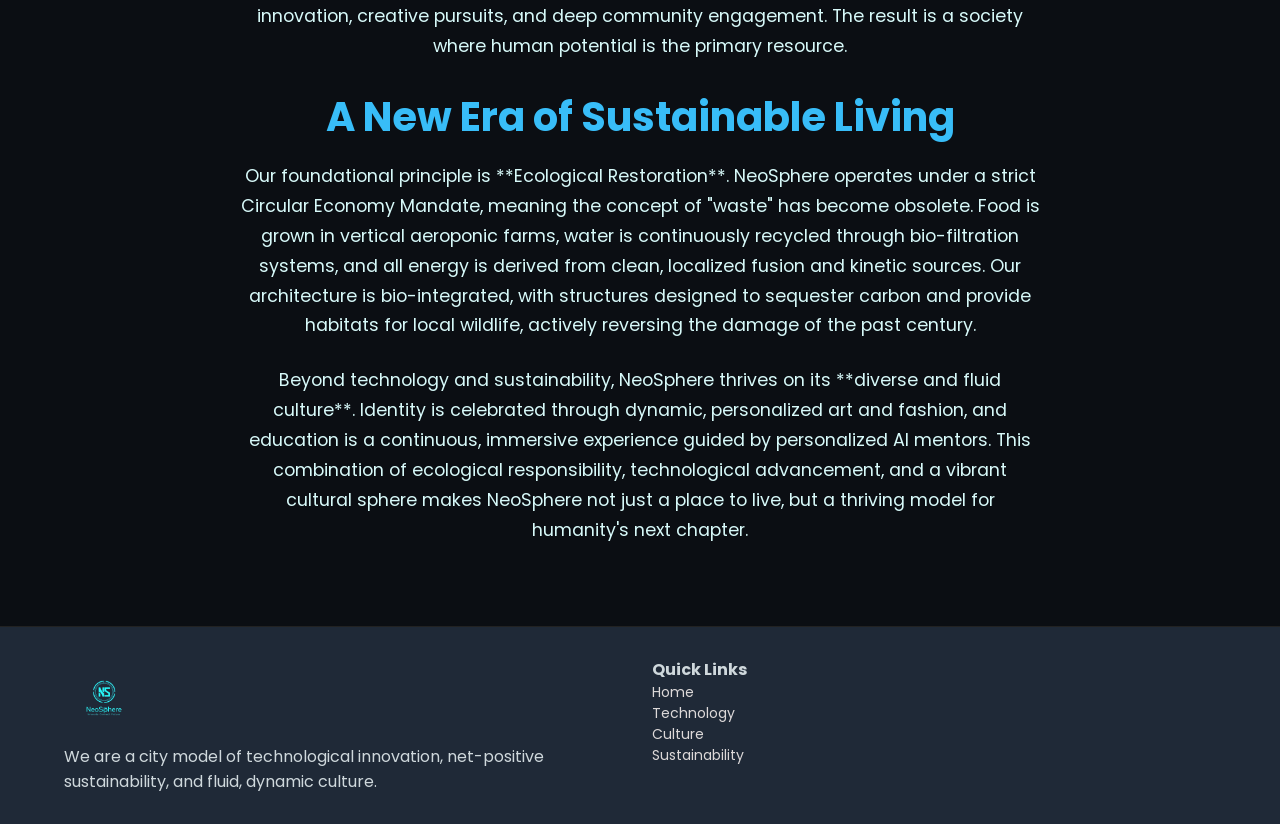
==== commit d50ddfb2: "Update index.html" ====
--- a/index.html
+++ b/index.html
@@ -11,26 +11,10 @@
   <nav>
     <div class="logo">NeoSphere</div>
     <ul class="nav-links">
-      <li>
-        <a href="index.html">
-          <button class="btn">Home</button>
-        </a>
-      </li>
-      <li>
-        <a href="technology.html">
-          <button class="btn">Technology</button>
-        </a>
-      </li>
-      <li>
-        <a href="culture.html">
-          <button class="btn">Culture</button>
-        </a>
-      </li>
-      <li>
-        <a href="sustainability.html">
-          <button class="btn">Sustainability</button>
-        </a>
-      </li>
+      <li><a href="index.html" class="btn">Home</a></li>
+      <li><a href="technology.html" class="btn">Technology</a></li>
+      <li><a href="culture.html" class="btn">Culture</a></li>
+      <li><a href="sustainability.html" class="btn">Sustainability</a></li>
     </ul>
   </nav>
 
@@ -44,18 +28,15 @@
       <img src="Assets/hill5.png" id="hill5" alt="Background Hill 5">
       <img src="Assets/tree.png" id="tree" alt="Foreground Tree">
         
-      <div class="animated-text" id="text">
-        Welcome to <span> </span>
-      </div>
+      <!-- Left completely blank so CSS pseudo-elements handle typing mechanics neatly without double text collision -->
+      <div class="animated-text" id="text"><span></span></div>
         
       <img src="Assets/leaf.png" id="leaf" alt="Floating Leaf">
       <img src="Assets/plant.png" id="plant" alt="Foreground Plant">
     </section>
 
     <section class="content-intro-section">
-      <div class="animated-text full-width-title" id="home-title">
-        Welcome to <span> </span>
-      </div>
+      <div class="animated-text full-width-title" id="home-title"><span></span></div>
 
       <div class="para-content">
         <h2>Welcome to NeoSphere: The City of 2050</h2>
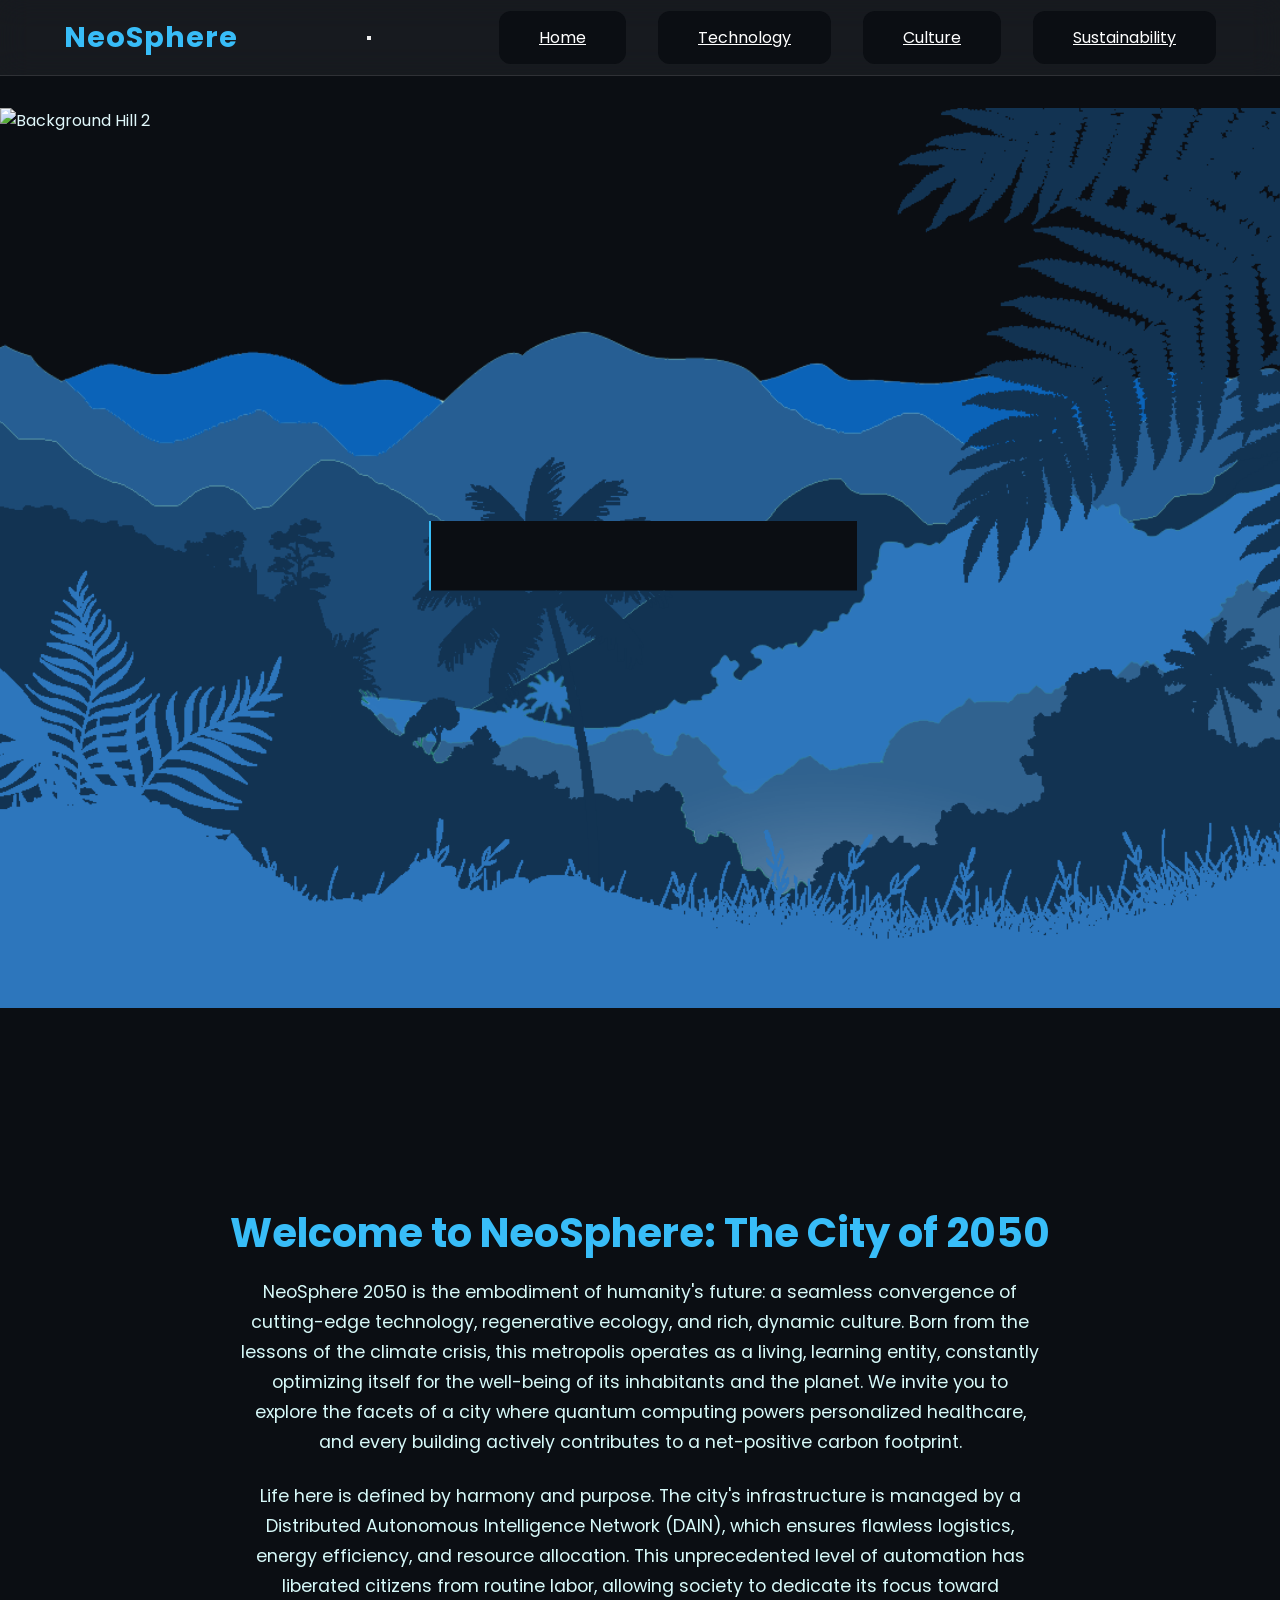
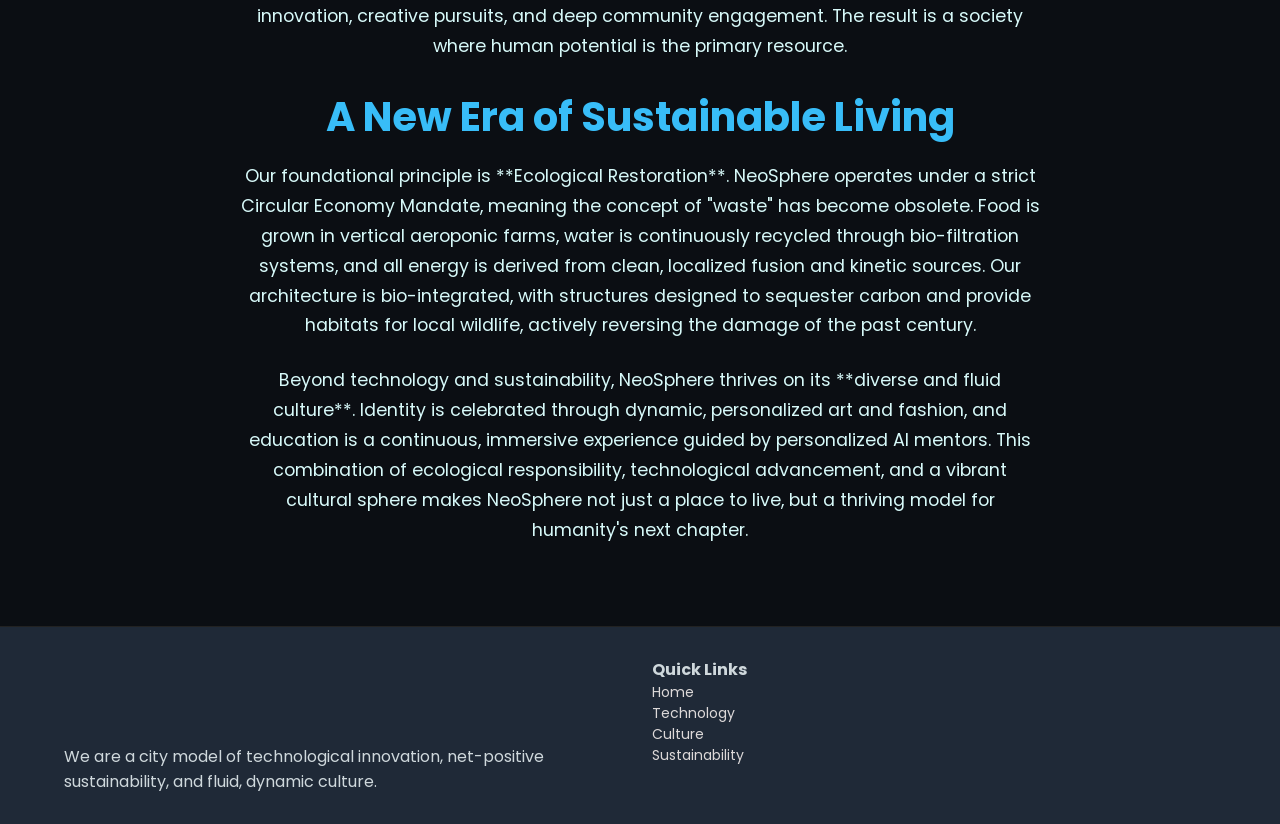
==== commit b4deb2b8: "Update index.html" ====
--- a/index.html
+++ b/index.html
@@ -10,6 +10,15 @@
   
   <nav>
     <div class="logo">NeoSphere</div>
+    
+    <!-- Hamburger Icon Button for Mobile Viewports -->
+    <button class="menu-toggle" aria-label="Toggle Navigation">
+      <span></span>
+      <span></span>
+      <span></span>
+    </button>
+
+    <!-- Navigation container that transforms into a sliding sidebar on mobile -->
     <ul class="nav-links">
       <li><a href="index.html" class="btn">Home</a></li>
       <li><a href="technology.html" class="btn">Technology</a></li>
@@ -17,6 +26,9 @@
       <li><a href="sustainability.html" class="btn">Sustainability</a></li>
     </ul>
   </nav>
+
+  <!-- Overlay mask layer to close the menu when clicking outside of it -->
+  <div class="sidebar-overlay"></div>
 
   <div class="main-content-wrapper">
       
@@ -28,7 +40,6 @@
       <img src="Assets/hill5.png" id="hill5" alt="Background Hill 5">
       <img src="Assets/tree.png" id="tree" alt="Foreground Tree">
         
-      <!-- Left completely blank so CSS pseudo-elements handle typing mechanics neatly without double text collision -->
       <div class="animated-text" id="text"><span></span></div>
         
       <img src="Assets/leaf.png" id="leaf" alt="Floating Leaf">
